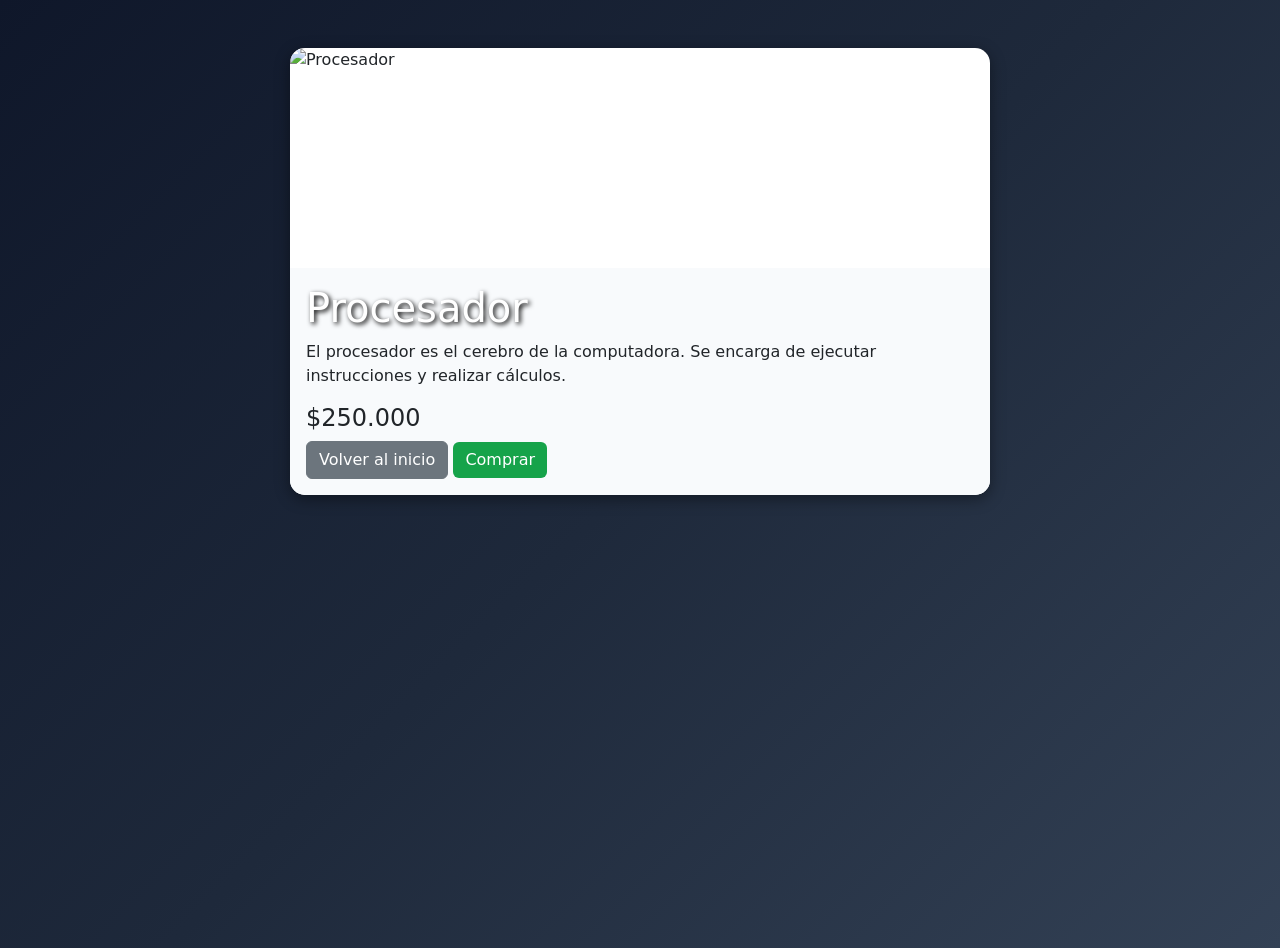
==== procesador.html @ 59d2aace "Trabajo Practivo N°4" ====
<!DOCTYPE html>
<html lang="es">
<head>
<meta charset="UTF-8">
<meta name="viewport" content="width=device-width, initial-scale=1.0">
<title>Procesador</title>

<link href="https://cdn.jsdelivr.net/npm/bootstrap@5.3.8/dist/css/bootstrap.min.css" rel="stylesheet">
<link rel="stylesheet" href="style.css">
</head>
<body>

<div class="container mt-5">
<div class="card mx-auto" style="max-width:700px;">
<img src="img/procesador.jpg" class="card-img-top" alt="Procesador">

<div class="card-body">
<h1>Procesador</h1>

<p>
El procesador es el cerebro de la computadora. Se encarga de ejecutar instrucciones y realizar cálculos.
</p>

<h4>$250.000</h4>

<a href="index.html" class="btn btn-secondary">Volver al inicio</a>
<a href="compras.html" class="btn btn-success">Comprar</a>

</div>
</div>
</div>

</body>
</html>
---- style.css ----
.CABJ {
    margin-left:4% ;
    display:flex;
    
}

.BOCA {
     margin-left:-8% ;
     margin-top: 7%;
    display: flex;

}
.card{
     margin-left:7% ;
}

img{
    height: 275px;
    width: 45px;
    }
    body{
    background-image: url(jeffry.jpg);
    height: 100vh;
    background-size: cover;
    background-position: center;
    background-attachment: fixed;
}
body{
    background: linear-gradient(135deg, #0f172a, #1e293b, #334155);
    min-height: 100vh;
}

.navbar{
    background-color: #0f172a !important;
    box-shadow: 0px 2px 10px rgba(0,0,0,0.4);
}

.navbar-brand{
    color: #38bdf8 !important;
    font-weight: bold;
    font-size: 1.5rem;
}

h1{
    color: white;
    text-shadow: 2px 2px 5px black;
}

.card{
    border: none;
    border-radius: 15px;
    overflow: hidden;
    box-shadow: 0px 4px 15px rgba(0,0,0,0.4);
    transition: 0.3s;
}
.card img{
    height: 220px;
    object-fit: cover;
}

.card-body{
    background-color: #f8fafc;
}

.card-title{
    color: #0f172a;
    font-weight: bold;
}

.card-text{
    color: #475569;
}

.btn-primary{
    background-color: #2563eb;
    border: none;
}

.btn-primary:hover{
    background-color: #1d4ed8;
}

.btn-success{
    background-color: #16a34a;
    border: none;
}

.btn-success:hover{
    background-color: #15803d;
}
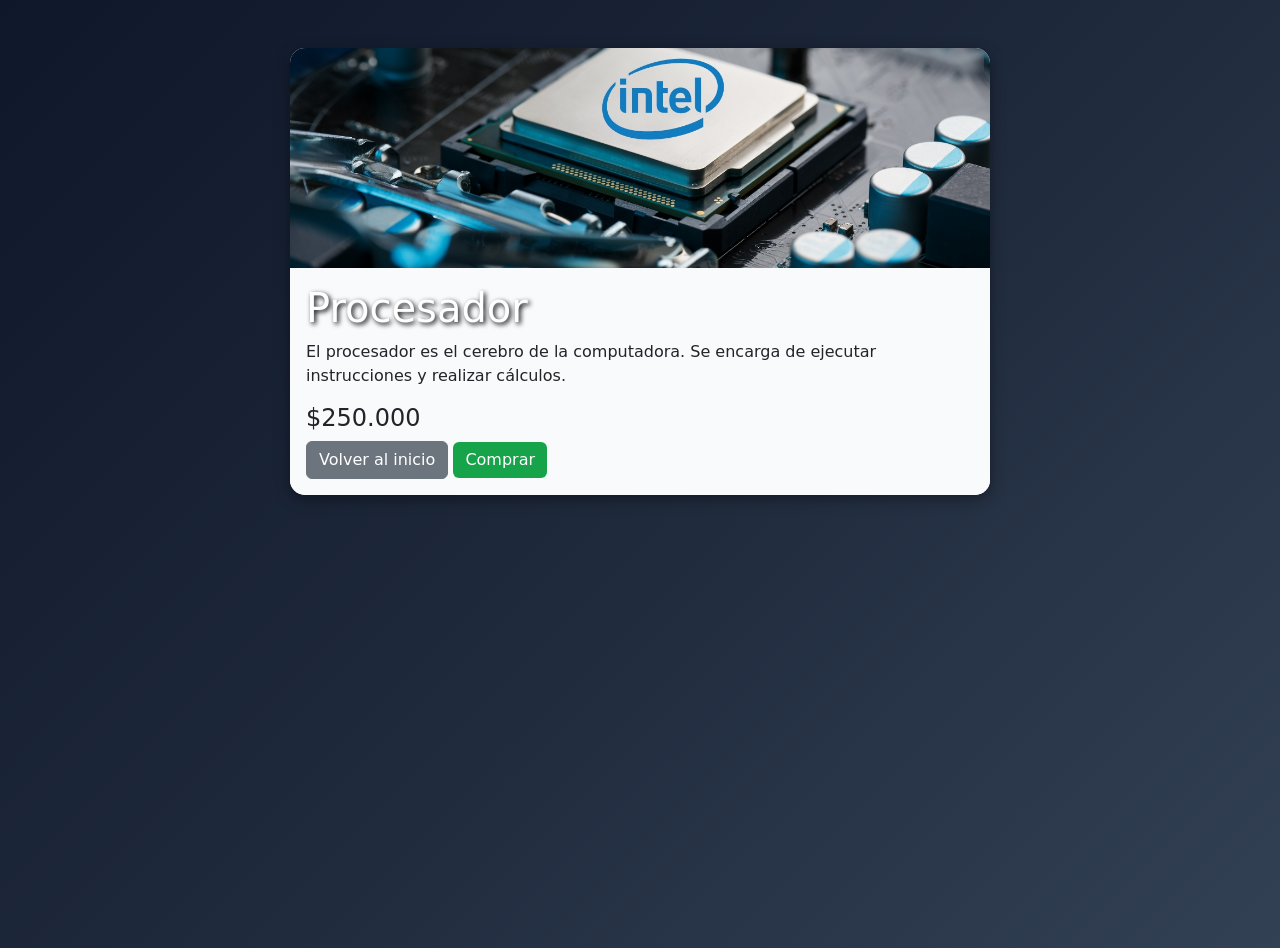
==== commit 551003d8: "Corrijo nombre de Procesador.jpg porque me salia error 404 en la pagina" ====
--- a/procesador.html
+++ b/procesador.html
@@ -1,3 +1,4 @@
+
 <!DOCTYPE html>
 <html lang="es">
 <head>
@@ -12,7 +13,7 @@
 
 <div class="container mt-5">
 <div class="card mx-auto" style="max-width:700px;">
-<img src="img/procesador.jpg" class="card-img-top" alt="Procesador">
+<img src="img/Procesador.jpg" class="card-img-top" alt="Procesador">
 
 <div class="card-body">
 <h1>Procesador</h1>
